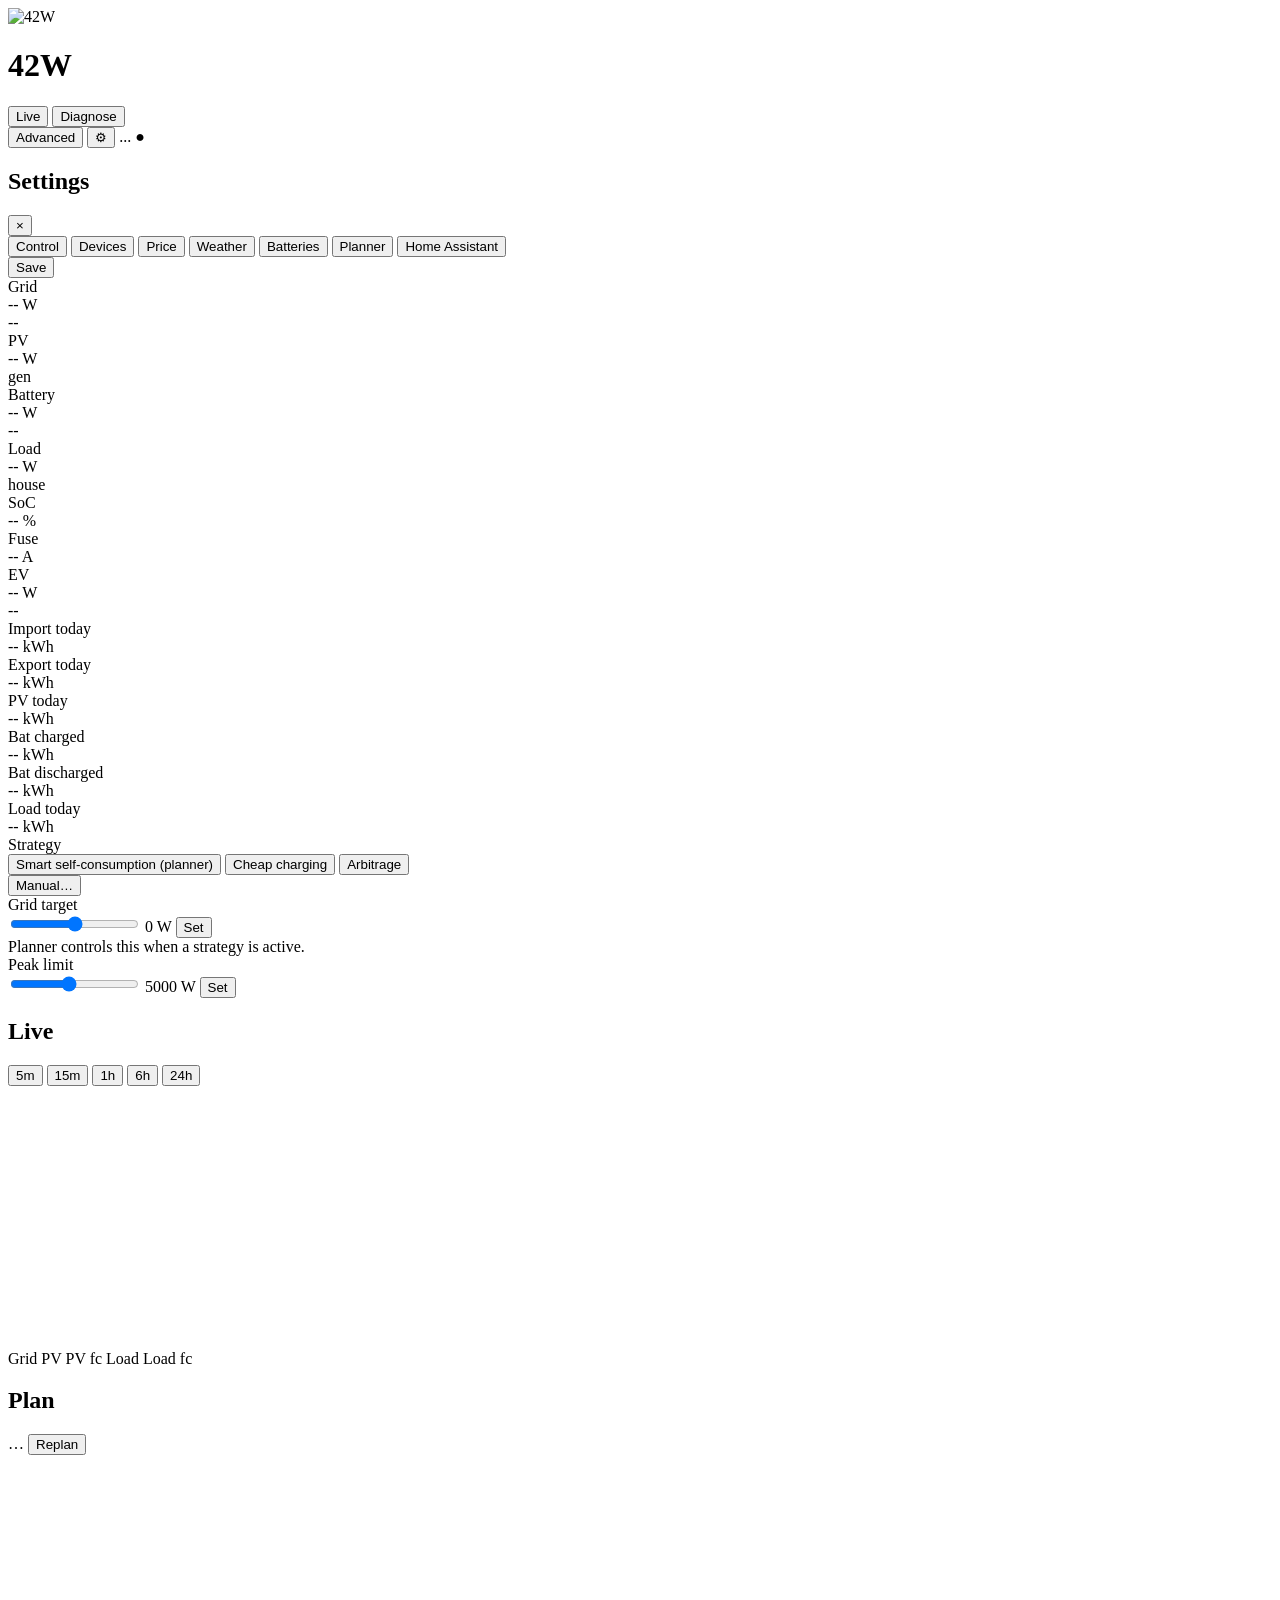
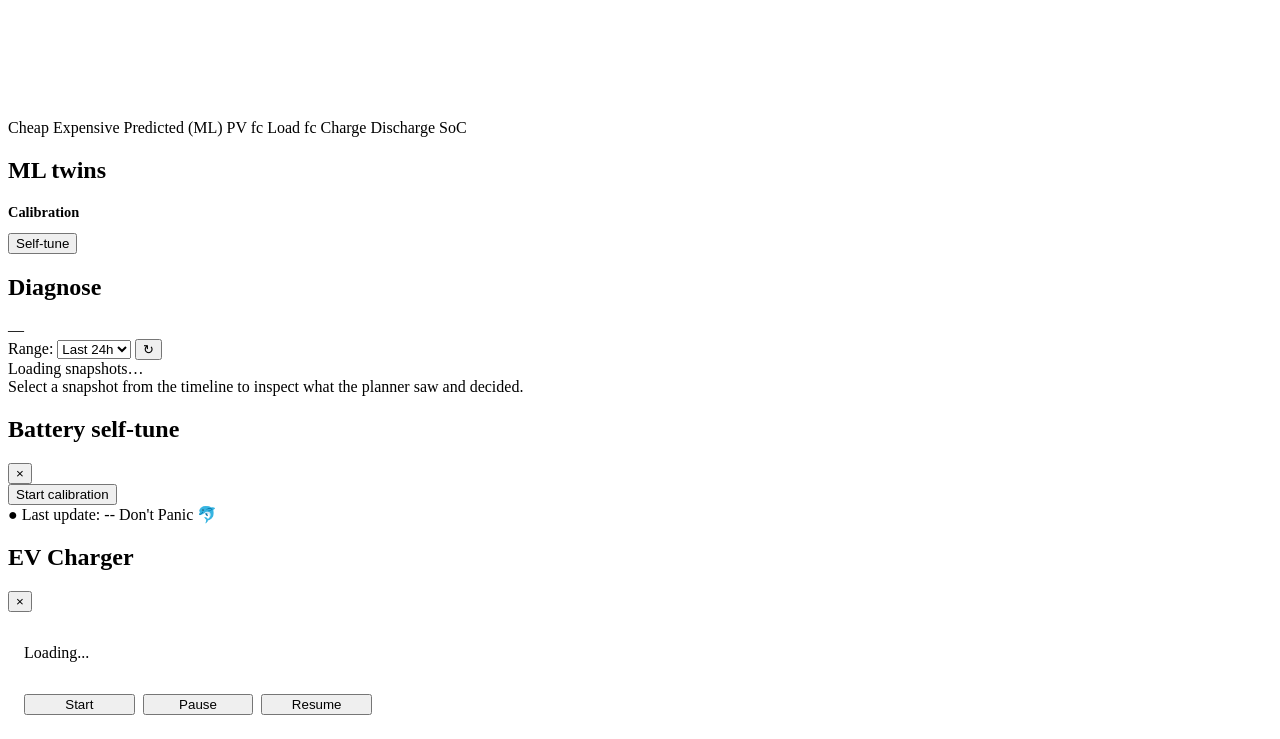
==== web/legacy.html @ 24b11df7 "feat(web): promote /next to default at /, legacy moves behind /legacy The web-components rewrite is " ====
<!DOCTYPE html>
<html lang="en">
<head>
  <meta charset="UTF-8">
  <meta name="viewport" content="width=device-width, initial-scale=1.0">
  <title>forty-two-watts</title>
  <link rel="icon" type="image/jpeg" href="/logo.jpg">
  <link rel="stylesheet" href="https://unpkg.com/leaflet@1.9.4/dist/leaflet.css"
        integrity="sha256-p4NxAoJBhIIN+hmNHrzRCf9tD/miZyoHS5obTRR9BMY="
        crossorigin="">
  <script src="https://unpkg.com/leaflet@1.9.4/dist/leaflet.js"
          integrity="sha256-20nQCchB9co0qIjJZRGuk2/Z9VM+kNiyxNV1lvTlZBo="
          crossorigin=""></script>
  <!-- Design tokens (--bg/--surface/etc) live in /components/theme.css;
       style.css references them, so theme.css must load first. This page
       is the legacy layout — /components/index.js is intentionally NOT
       loaded here so the refactor work lives entirely in next.html until
       we're ready to swap. (The existing <ftw-update-badge> predates the
       refactor and has its own script, independent of /components/.) -->
  <link rel="stylesheet" href="/components/theme.css">
  <link rel="stylesheet" href="/style.css">
</head>
<body>
  <header>
    <img src="/logo.jpg" alt="42W" class="header-logo"><h1>42W</h1>
    <nav class="app-tabs" id="app-tabs" role="tablist">
      <button data-view="live" class="tab-btn active" role="tab">Live</button>
      <button data-view="diagnose" class="tab-btn" role="tab" title="Time-travel through past planner decisions">Diagnose</button>
    </nav>
    <div class="header-right">
      <button id="ui-mode-toggle" class="btn-link" title="Show advanced controls + diagnostics">Advanced</button>
      <button id="settings-btn" class="settings-btn" title="Settings">⚙</button>
      <ftw-update-badge></ftw-update-badge>
      <span id="version" class="version" title="Click for version info" style="cursor:pointer">...</span>
      <span id="conn-status" class="conn-status connected" title="Connected">&#9679;</span>
    </div>
  </header>

  <!-- Settings Modal -->
  <div id="settings-modal" class="modal hidden">
    <div class="modal-content">
      <div class="modal-header">
        <h2>Settings</h2>
        <button id="settings-close" class="modal-close">×</button>
      </div>
      <div class="modal-tabs" id="settings-tabs">
        <button data-tab="control" class="active">Control</button>
        <button data-tab="devices">Devices</button>
        <button data-tab="price">Price</button>
        <button data-tab="weather">Weather</button>
        <button data-tab="batteries">Batteries</button>
        <button data-tab="planner">Planner</button>
        <button data-tab="ha">Home Assistant</button>
      </div>
      <div class="modal-body" id="settings-body">
        <!-- Filled by JS -->
      </div>
      <div class="modal-footer">
        <span id="settings-status" class="settings-status"></span>
        <button id="settings-save" class="btn-send">Save</button>
      </div>
    </div>
  </div>

  <main id="view-live">
    <!-- Summary Cards — compact 5-in-a-row -->
    <section class="summary-cards">
      <div class="card summary-card" id="card-grid">
        <div class="card-label">Grid <span class="card-target" id="grid-target-display"></span></div>
        <div class="card-value" id="grid-w">-- W</div>
        <div class="card-sub" id="grid-dir">--</div>
      </div>
      <div class="card summary-card" id="card-pv">
        <div class="card-label">PV</div>
        <div class="card-value" id="pv-w">-- W</div>
        <div class="card-sub">gen</div>
      </div>
      <div class="card summary-card" id="card-bat">
        <div class="card-label">Battery</div>
        <div class="card-value" id="bat-w">-- W</div>
        <div class="card-sub" id="bat-dir">--</div>
      </div>
      <div class="card summary-card" id="card-load">
        <div class="card-label">Load</div>
        <div class="card-value val-neutral" id="load-w">-- W</div>
        <div class="card-sub">house</div>
      </div>
      <div class="card summary-card" id="card-soc">
        <div class="card-label">SoC</div>
        <div class="card-value" id="bat-soc">-- %</div>
        <div class="soc-bar"><div class="soc-fill" id="soc-fill"></div></div>
      </div>
      <div class="card summary-card" id="card-fuse">
        <div class="card-label">Fuse</div>
        <!-- Per-phase bars, populated dynamically from fuse.phases + phase_amps. -->
        <div class="fuse-phases" id="fuse-phases"></div>
        <!-- Fallback for single-phase or when site meter has no per-phase data. -->
        <div class="fuse-bar" id="fuse-bar-fallback"><div class="fuse-fill" id="fuse-fill"></div></div>
        <div class="card-value fuse-fallback-value" id="fuse-use">-- A</div>
      </div>
      <div class="card summary-card" id="card-ev" style="cursor:pointer"
           role="button" tabindex="0" aria-label="Open EV charger details">
        <div class="card-label">EV</div>
        <div class="card-value" id="ev-w">-- W</div>
        <div class="card-sub" id="ev-status">--</div>
      </div>
    </section>

    <!-- Energy cards — today's kWh totals -->
    <section class="energy-cards">
      <div class="card energy-card">
        <div class="card-label">Import today</div>
        <div class="card-value val-import" id="e-import">-- kWh</div>
      </div>
      <div class="card energy-card">
        <div class="card-label">Export today</div>
        <div class="card-value val-export" id="e-export">-- kWh</div>
      </div>
      <div class="card energy-card">
        <div class="card-label">PV today</div>
        <div class="card-value val-generation" id="e-pv">-- kWh</div>
      </div>
      <div class="card energy-card">
        <div class="card-label">Bat charged</div>
        <div class="card-value val-charging" id="e-charged">-- kWh</div>
      </div>
      <div class="card energy-card">
        <div class="card-label">Bat discharged</div>
        <div class="card-value val-discharging" id="e-discharged">-- kWh</div>
      </div>
      <div class="card energy-card">
        <div class="card-label">Load today</div>
        <div class="card-value val-neutral" id="e-load">-- kWh</div>
      </div>
    </section>

    <!-- Controls — two-tier: primary strategy + manual advanced -->
    <section class="controls-row">
      <div class="card control-card control-strategy">
        <div class="card-label">Strategy</div>
        <div class="mode-buttons mode-buttons-primary" id="mode-buttons-primary">
          <button data-mode="planner_self" title="Smart self-consumption with forecast-aware planning — never grid-charge, never export via battery">Smart self-consumption (planner)</button>
          <button data-mode="planner_cheap" title="Plan charges batteries when grid prices are low (still never exports via battery)">Cheap charging</button>
          <button data-mode="planner_arbitrage" title="Full price arbitrage — charge cheap, discharge into expensive hours">Arbitrage</button>
        </div>
        <div class="strategy-hint" id="strategy-hint"></div>
        <div class="mode-advanced-toggle advanced-only">
          <button class="btn-link" id="mode-advanced-btn" title="Show manual modes">Manual…</button>
        </div>
        <div class="mode-buttons mode-buttons-advanced advanced-only" id="mode-buttons" style="display:none">
          <button data-mode="idle" title="Do nothing — no dispatch">Idle</button>
          <button data-mode="self_consumption" title="Manual self-consumption — PI chases grid_target, no plan">Self (manual)</button>
          <button data-mode="peak_shaving" title="Limit import to peak-limit">Peak</button>
          <button data-mode="charge" title="Force full charge regardless of price">Charge</button>
        </div>
      </div>
      <div class="card control-card advanced-only">
        <div class="card-label" id="target-label">Grid target</div>
        <div class="slider-group-compact">
          <input type="range" id="grid-target-slider" min="-5000" max="5000" step="50" value="0">
          <span id="grid-target-value" class="slider-current">0 W</span>
          <button id="grid-target-send" class="btn-send">Set</button>
        </div>
        <div class="card-sub card-hint" id="grid-target-hint">Planner controls this when a strategy is active.</div>
      </div>
      <div class="card control-card advanced-only">
        <div class="card-label">Peak limit</div>
        <div class="slider-group-compact">
          <input type="range" id="peak-limit-slider" min="0" max="11000" step="100" value="5000">
          <span id="peak-limit-value" class="slider-current">5000 W</span>
          <button id="peak-limit-send" class="btn-send">Set</button>
        </div>
      </div>
      <!-- EV charging slider removed — ev_charging_w is now set
           automatically by the Easee Cloud driver (or any DerEV driver).
           The manual /api/ev_charging endpoint stays as a debug override. -->
    </section>

    <!-- Live power + plan side-by-side -->
    <section id="live-plan-row" class="live-plan-row">
      <!-- Power Chart (left) -->
      <section id="chart-section">
        <div class="chart-header">
          <h2 id="chart-title">Live</h2>
          <div class="chart-controls">
            <div class="range-buttons" id="range-buttons">
              <button data-range="5m" class="active">5m</button>
              <button data-range="15m">15m</button>
              <button data-range="1h">1h</button>
              <button data-range="6h">6h</button>
              <button data-range="24h">24h</button>
            </div>
          </div>
        </div>
        <div class="chart-container">
          <canvas id="power-chart" width="800" height="260"></canvas>
        </div>
        <div class="chart-legend" id="chart-legend">
          <span class="legend-item" data-toggle="grid"><span class="legend-color" style="background:#ef4444"></span> Grid</span>
          <span class="legend-item" data-toggle="pv"><span class="legend-color" style="background:#22c55e"></span> PV</span>
          <span class="legend-item" data-toggle="pv_fc"><span class="legend-color legend-dash" style="border-color:#86efac"></span> PV fc</span>
          <span class="legend-item" data-toggle="load"><span class="legend-color" style="background:#e2e8f0"></span> Load</span>
          <span class="legend-item" data-toggle="load_fc"><span class="legend-color legend-dash" style="border-color:#fde68a"></span> Load fc</span>
          <!-- Battery driver legend items are appended dynamically by app.js
               as each battery-capable driver appears in /api/status. -->
        </div>
        <!-- Hidden view toggle kept for app.js compatibility -->
        <div id="view-buttons" style="display:none">
          <button data-view="power" class="active"></button>
          <button data-view="energy"></button>
        </div>
      </section>

      <!-- MPC Plan (right) -->
      <section id="plan-section">
        <div class="chart-header">
          <h2>Plan</h2>
          <div class="plan-actions">
            <span id="plan-summary" class="plan-summary">…</span>
            <button id="plan-replan" class="btn-send" title="Force a fresh plan">Replan</button>
          </div>
        </div>
        <div class="chart-container">
          <canvas id="plan-chart" width="800" height="260"></canvas>
        </div>
        <div class="chart-legend">
          <span class="legend-item"><span class="legend-color" style="background:rgba(34,197,94,0.60)"></span> Cheap</span>
          <span class="legend-item"><span class="legend-color" style="background:rgba(239,68,68,0.60)"></span> Expensive</span>
          <span class="legend-item"><span class="legend-color legend-ghost"></span> Predicted (ML)</span>
          <span class="legend-item"><span class="legend-color" style="background:#22c55e"></span> PV fc</span>
          <span class="legend-item"><span class="legend-color legend-dash" style="border-color:#fde68a"></span> Load fc</span>
          <span class="legend-item"><span class="legend-color" style="background:#f59e0b"></span> Charge</span>
          <span class="legend-item"><span class="legend-color" style="background:#8b5cf6"></span> Discharge</span>
          <span class="legend-item"><span class="legend-color" style="background:#60a5fa"></span> SoC</span>
        </div>
      </section>
    </section>

    <!-- ML twin diagnostics — PV / load / price forecasters -->
    <section id="twins-section" class="advanced-only">
      <div class="section-header">
        <h2>ML twins</h2>
        <span id="twins-subtitle" class="plan-summary"></span>
      </div>
      <div class="twins-grid" id="twins-grid"></div>
    </section>

    <!-- Drivers — compact -->
    <section id="drivers-section" class="advanced-only">
      <div class="drivers-grid" id="drivers-grid"></div>
    </section>

    <!-- Battery Models — now embedded inline in each driver card (see
         renderDrivers + models.js renderInlineModel). This section keeps
         the Self-tune button accessible and acts as a fallback container
         when a model is reported for a driver we don't render. -->
    <section id="models-section" class="advanced-only">
      <div class="section-header">
        <h2 style="font-size:0.9rem;color:var(--text-dim)">Calibration</h2>
        <button id="self-tune-btn" class="btn-send">Self-tune</button>
      </div>
      <div class="models-grid" id="models-grid"></div>
    </section>
  </main>

  <!-- Diagnose view — time-travel through persisted planner snapshots -->
  <main id="view-diagnose" class="hidden">
    <section class="diagnose-header">
      <div class="diagnose-header-row">
        <div class="diagnose-title">
          <h2>Diagnose</h2>
          <span class="plan-summary" id="diagnose-meta">—</span>
        </div>
        <div class="diagnose-range">
          <label>Range:
            <select id="diagnose-range-select">
              <option value="1h">Last 1h</option>
              <option value="6h">Last 6h</option>
              <option value="24h" selected>Last 24h</option>
              <option value="7d">Last 7d</option>
              <option value="30d">Last 30d</option>
            </select>
          </label>
          <button id="diagnose-refresh" class="btn-send" title="Reload snapshots">↻</button>
        </div>
      </div>
    </section>

    <section class="diagnose-body">
      <!-- Left: timeline of replans -->
      <aside class="diagnose-timeline" id="diagnose-timeline">
        <div class="diagnose-empty">Loading snapshots…</div>
      </aside>

      <!-- Right: detail pane for selected snapshot -->
      <section class="diagnose-detail" id="diagnose-detail">
        <div class="diagnose-empty">Select a snapshot from the timeline to inspect what the planner saw and decided.</div>
      </section>
    </section>
  </main>

  <!-- Self-tune Modal -->
  <div id="self-tune-modal" class="modal hidden">
    <div class="modal-content" style="max-width:520px">
      <div class="modal-header">
        <h2>Battery self-tune</h2>
        <button id="self-tune-close" class="modal-close">×</button>
      </div>
      <div class="modal-body" id="self-tune-body">
        <!-- Rendered by JS: battery checklist OR live progress OR before/after diff -->
      </div>
      <div class="modal-footer">
        <span id="self-tune-status" class="settings-status"></span>
        <button id="self-tune-cancel" class="btn-send" style="display:none">Cancel</button>
        <button id="self-tune-start" class="btn-send">Start calibration</button>
      </div>
    </div>
  </div>

  <footer>
    <span id="refresh-indicator" class="refresh-dot" title="Auto-refresh active">&#9679;</span>
    <span id="last-update">Last update: --</span>
    <span class="footer-tagline">Don't Panic 🐬</span>
  </footer>

  <!-- EV detail popup -->
  <div id="ev-modal" class="modal hidden" role="dialog" aria-modal="true" aria-labelledby="ev-modal-title" aria-hidden="true">
    <div class="modal-content" style="max-width:380px">
      <div class="modal-header">
        <h2 id="ev-modal-title">EV Charger</h2>
        <button id="ev-modal-close" class="modal-close" aria-label="Close">&times;</button>
      </div>
      <div class="modal-body" id="ev-modal-body" style="padding:1rem">
        <p style="color:var(--text-dim)">Loading...</p>
      </div>
      <div style="display:flex;gap:0.5rem;padding:0 1rem 1rem">
        <button class="btn-add" id="ev-btn-start" style="flex:1">Start</button>
        <button class="btn-add" id="ev-btn-pause" style="flex:1">Pause</button>
        <button class="btn-add" id="ev-btn-resume" style="flex:1">Resume</button>
      </div>
    </div>
  </div>

  <script src="/app.js?v=soc1"></script>
  <script src="/settings.js?v=soc1"></script>
  <script src="/models.js?v=soc1"></script>
  <script src="/plan.js?v=soc1"></script>
  <script src="/twins.js?v=soc1"></script>
  <script src="/diagnose.js?v=soc1"></script>
  <script src="/update-badge.js?v=modal1" defer></script>
  <script>
    // Bridge: clicking the plain-text version span opens the update modal
    // (the <ftw-update-badge> dot is tiny and easy to miss). Kept inline so
    // app.js stays untouched by the self-update feature. When the backend
    // reports the feature disabled (503 on /api/version/check — e.g. native
    // build with FTW_SELFUPDATE_ENABLED unset), the badge fires
    // `ftw-selfupdate-disabled` and we strip the pointer affordance here.
    document.addEventListener("DOMContentLoaded", function () {
      var v = document.getElementById("version");
      if (!v) return;
      function onClick() {
        var badge = document.querySelector("ftw-update-badge");
        if (badge && typeof badge.open === "function") badge.open();
      }
      v.addEventListener("click", onClick);
      document.addEventListener("ftw-selfupdate-disabled", function () {
        v.removeEventListener("click", onClick);
        v.style.cursor = "default";
        v.removeAttribute("title");
      });
    });
  </script>
  <script>
    <!-- Status bar — always visible at bottom -->
    <footer class="status-bar" id="status-bar">
      <span class="status-bar-item" id="sb-drivers">--</span>
      <span class="status-bar-spacer"></span>
      <span class="status-bar-item" id="sb-version">--</span>
    </footer>

    <script>
    // UI-mode toggle (simple / advanced). Persisted to localStorage.
    (function () {
      const KEY = 'ui-mode';
      const btn = document.getElementById('ui-mode-toggle');
      function apply(mode) {
        document.body.classList.remove('simple', 'advanced');
        document.body.classList.add(mode);
        if (btn) btn.textContent = mode === 'advanced' ? '★ Advanced' : 'Advanced';
        if (btn) btn.title = mode === 'advanced' ? 'Switch to simple view' : 'Show advanced controls + diagnostics';
      }
      const initial = localStorage.getItem(KEY) || 'simple';
      apply(initial);
      if (btn) btn.addEventListener('click', function () {
        const next = document.body.classList.contains('advanced') ? 'simple' : 'advanced';
        localStorage.setItem(KEY, next);
        apply(next);
      });
    })();
  </script>


</body>
</html>
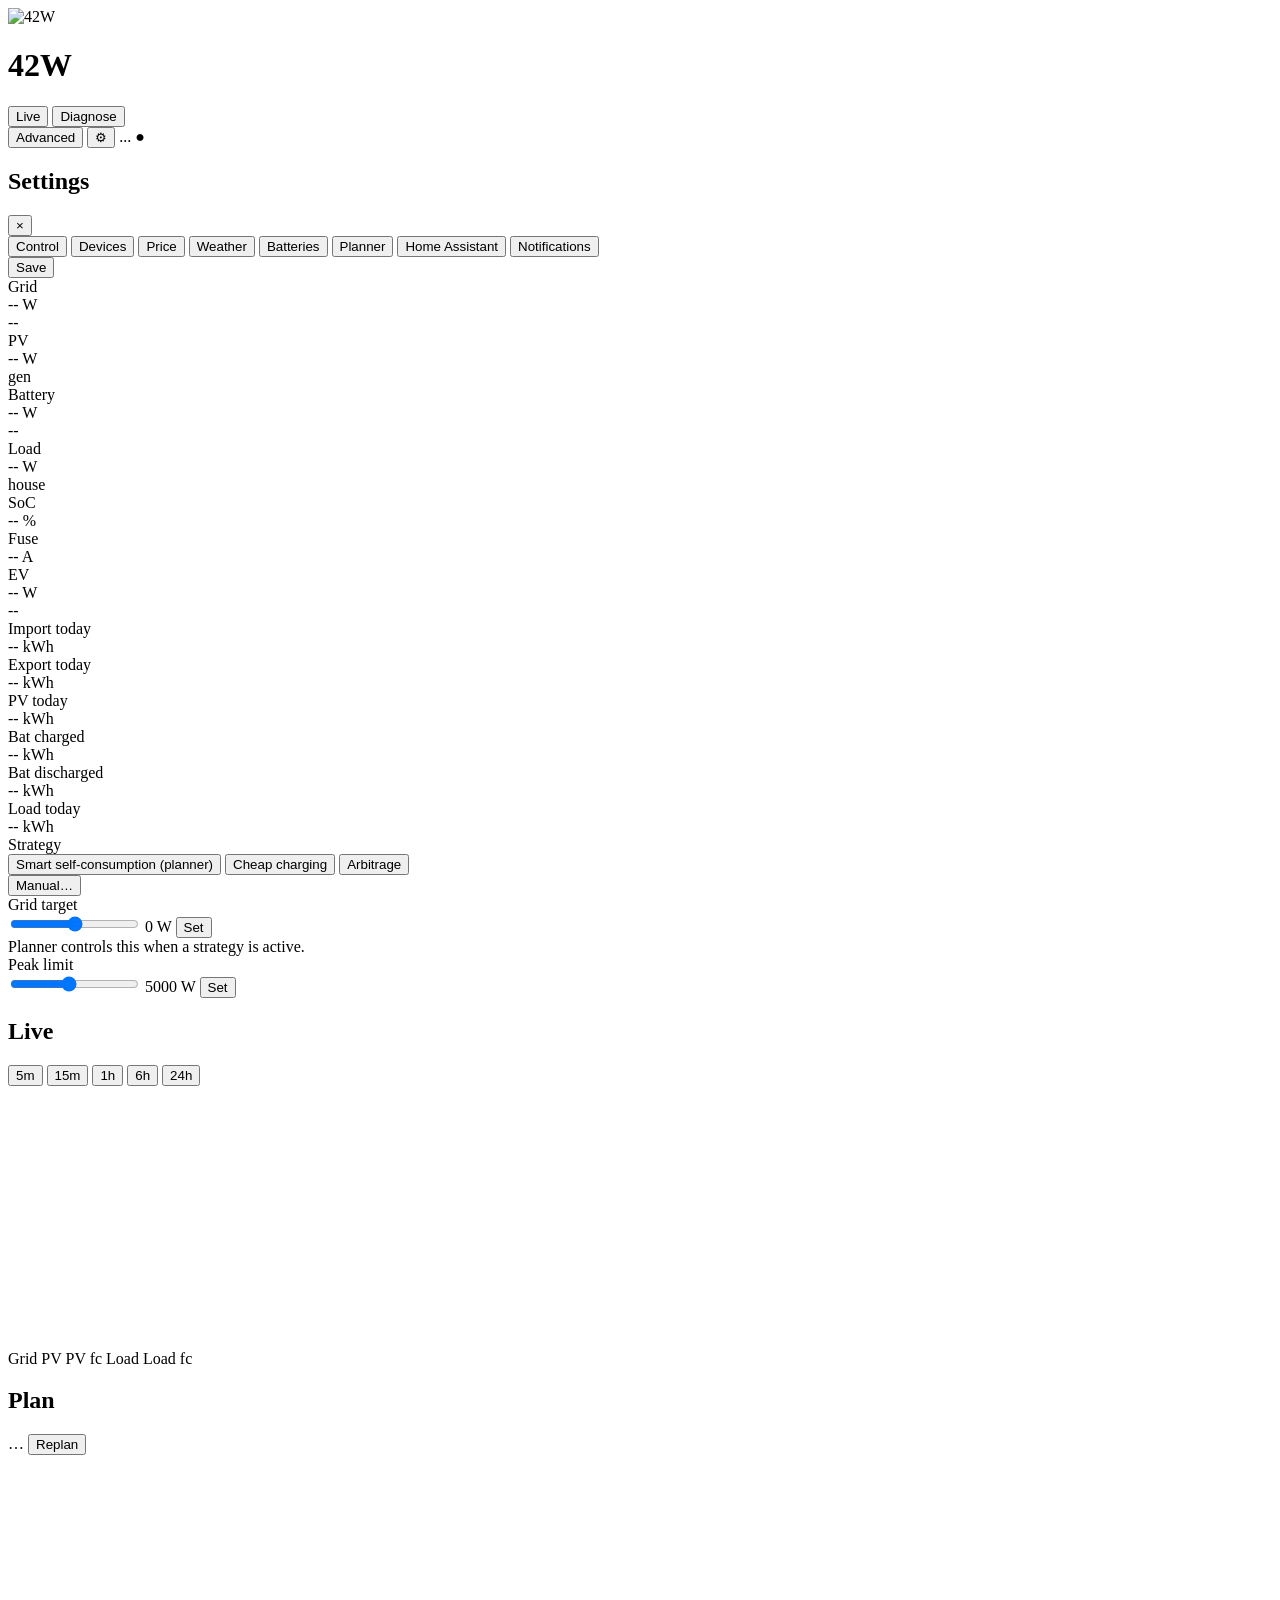
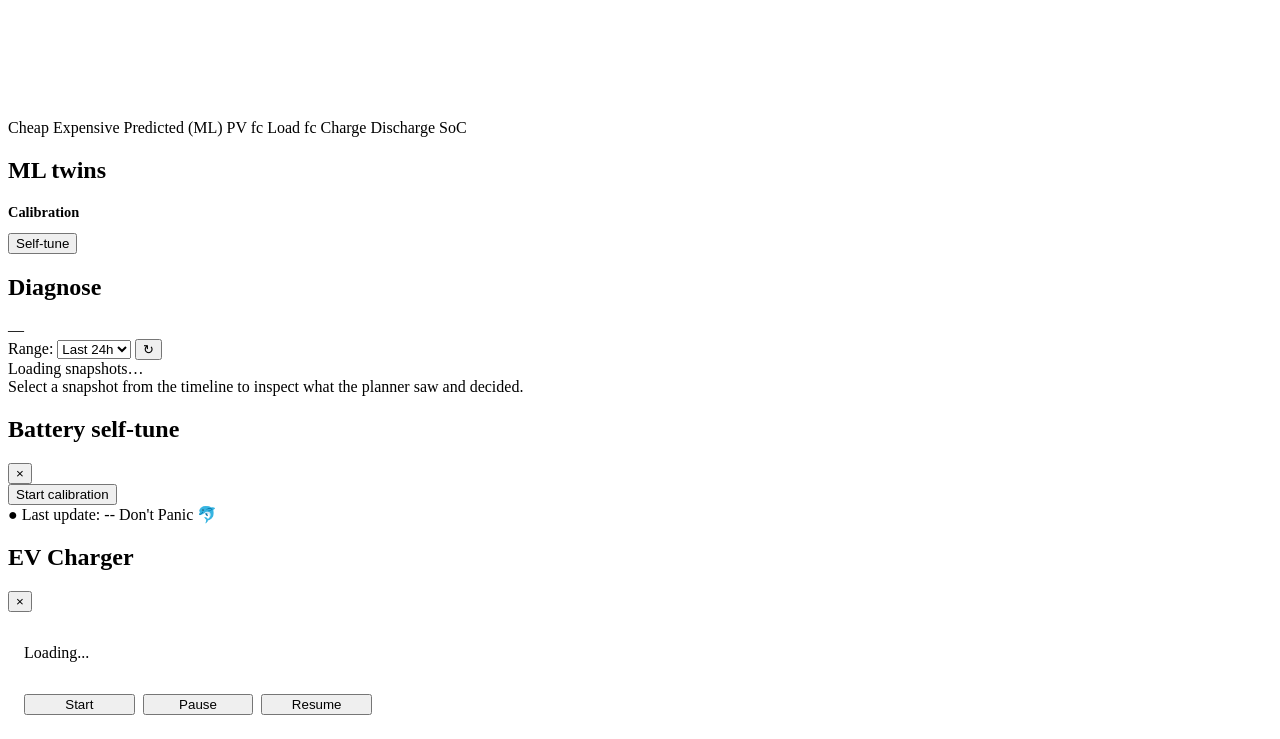
==== commit f1b18314: "Merge pull request #159 from frahlg/claude/add-ntfy-notifications-0cAzv feat: add support for notifi" ====
--- a/web/legacy.html
+++ b/web/legacy.html
@@ -29,6 +29,7 @@
     </nav>
     <div class="header-right">
       <button id="ui-mode-toggle" class="btn-link" title="Show advanced controls + diagnostics">Advanced</button>
+      <ftw-notif-history poll-ms="30000"></ftw-notif-history>
       <button id="settings-btn" class="settings-btn" title="Settings">⚙</button>
       <ftw-update-badge></ftw-update-badge>
       <span id="version" class="version" title="Click for version info" style="cursor:pointer">...</span>
@@ -51,6 +52,7 @@
         <button data-tab="batteries">Batteries</button>
         <button data-tab="planner">Planner</button>
         <button data-tab="ha">Home Assistant</button>
+        <button data-tab="notifications">Notifications</button>
       </div>
       <div class="modal-body" id="settings-body">
         <!-- Filled by JS -->
@@ -341,8 +343,22 @@
     </div>
   </div>
 
+  <script type="module" src="/components/ftw-element.js"></script>
+  <script type="module" src="/components/ftw-notif-status.js"></script>
+  <script type="module" src="/components/ftw-notif-test-button.js"></script>
+  <script type="module" src="/components/ftw-modal.js"></script>
+  <script type="module" src="/components/ftw-notif-history.js"></script>
   <script src="/app.js?v=soc1"></script>
   <script src="/settings.js?v=soc1"></script>
+  <script src="/settings/tabs/control.js?v=tabsplit1"></script>
+  <script src="/settings/tabs/devices.js?v=tabsplit1"></script>
+  <script src="/settings/tabs/price.js?v=tabsplit1"></script>
+  <script src="/settings/tabs/weather.js?v=tabsplit1"></script>
+  <script src="/settings/tabs/batteries.js?v=tabsplit1"></script>
+  <script src="/settings/tabs/planner.js?v=tabsplit1"></script>
+  <script src="/settings/tabs/ha.js?v=tabsplit1"></script>
+  <script src="/settings/tabs/notifications.js?v=tabsplit1"></script>
+  <script src="/settings/tabs/ev.js?v=tabsplit1"></script>
   <script src="/models.js?v=soc1"></script>
   <script src="/plan.js?v=soc1"></script>
   <script src="/twins.js?v=soc1"></script>
